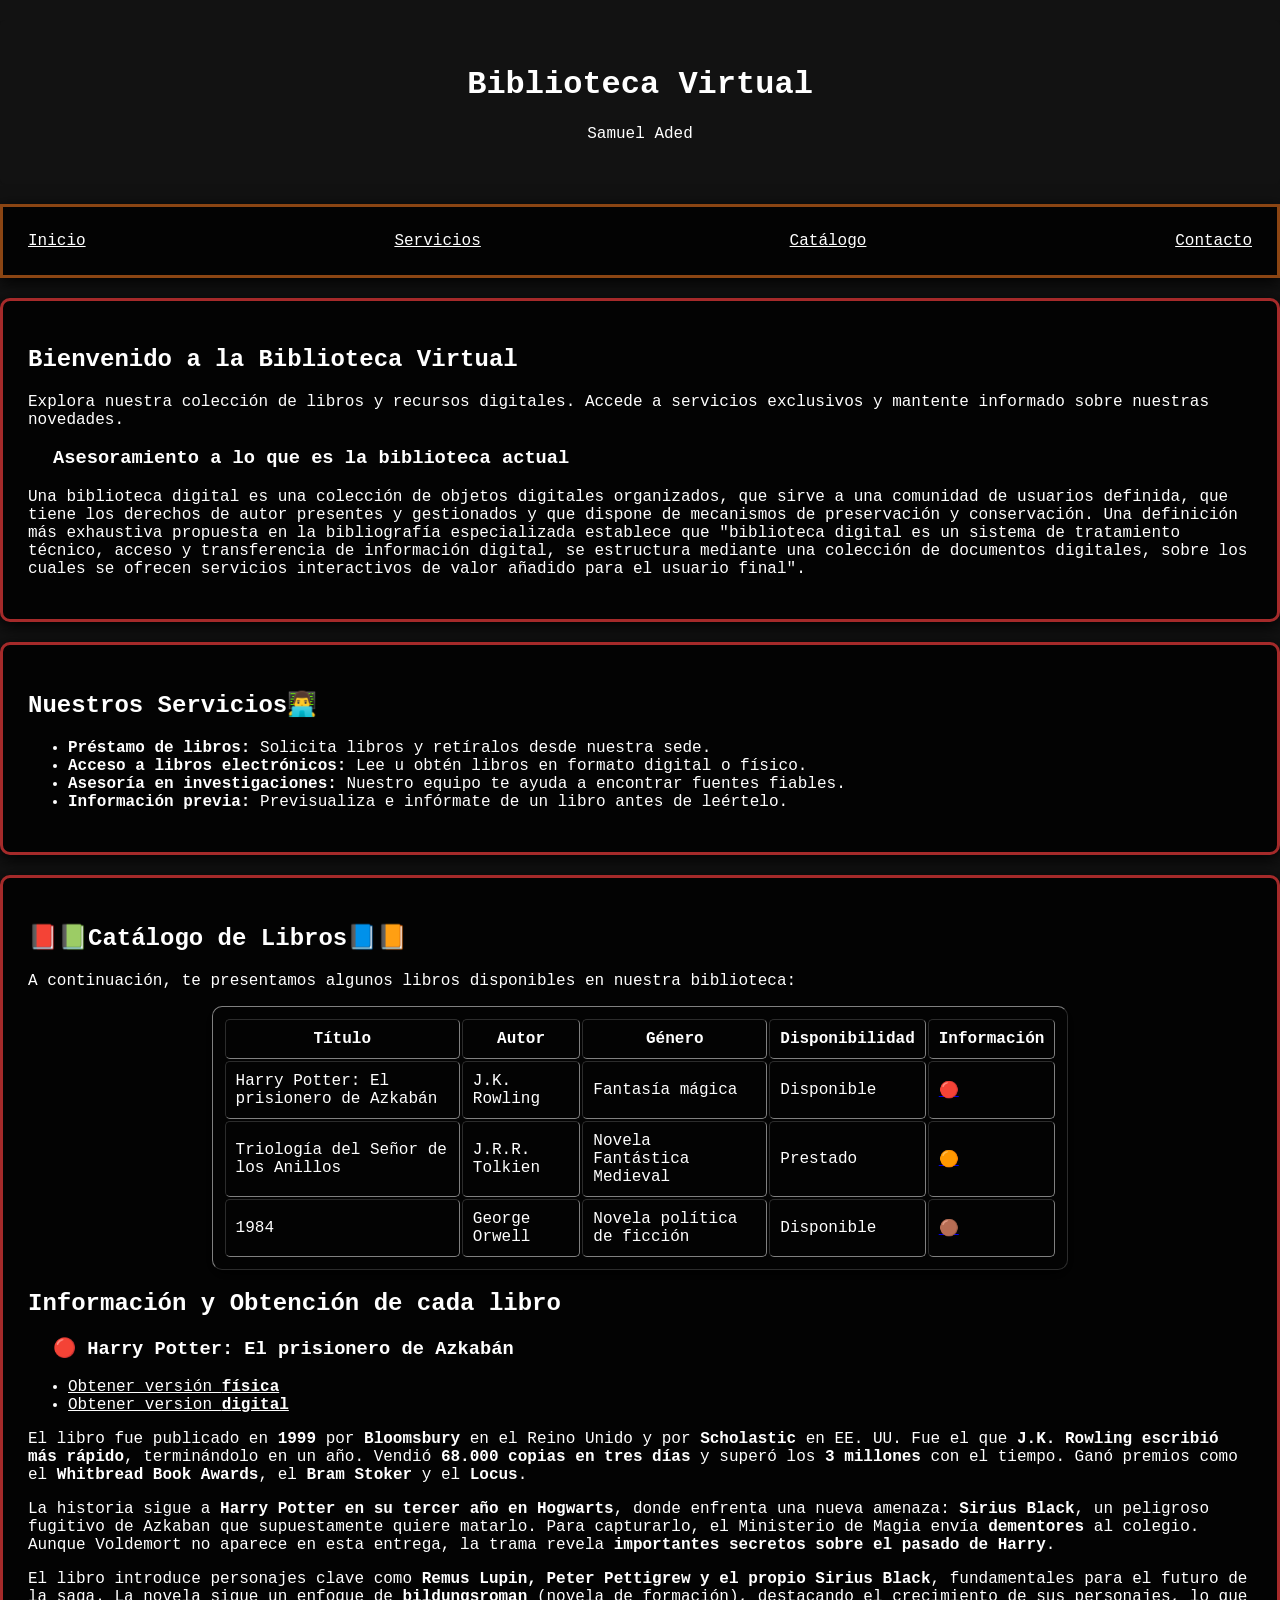
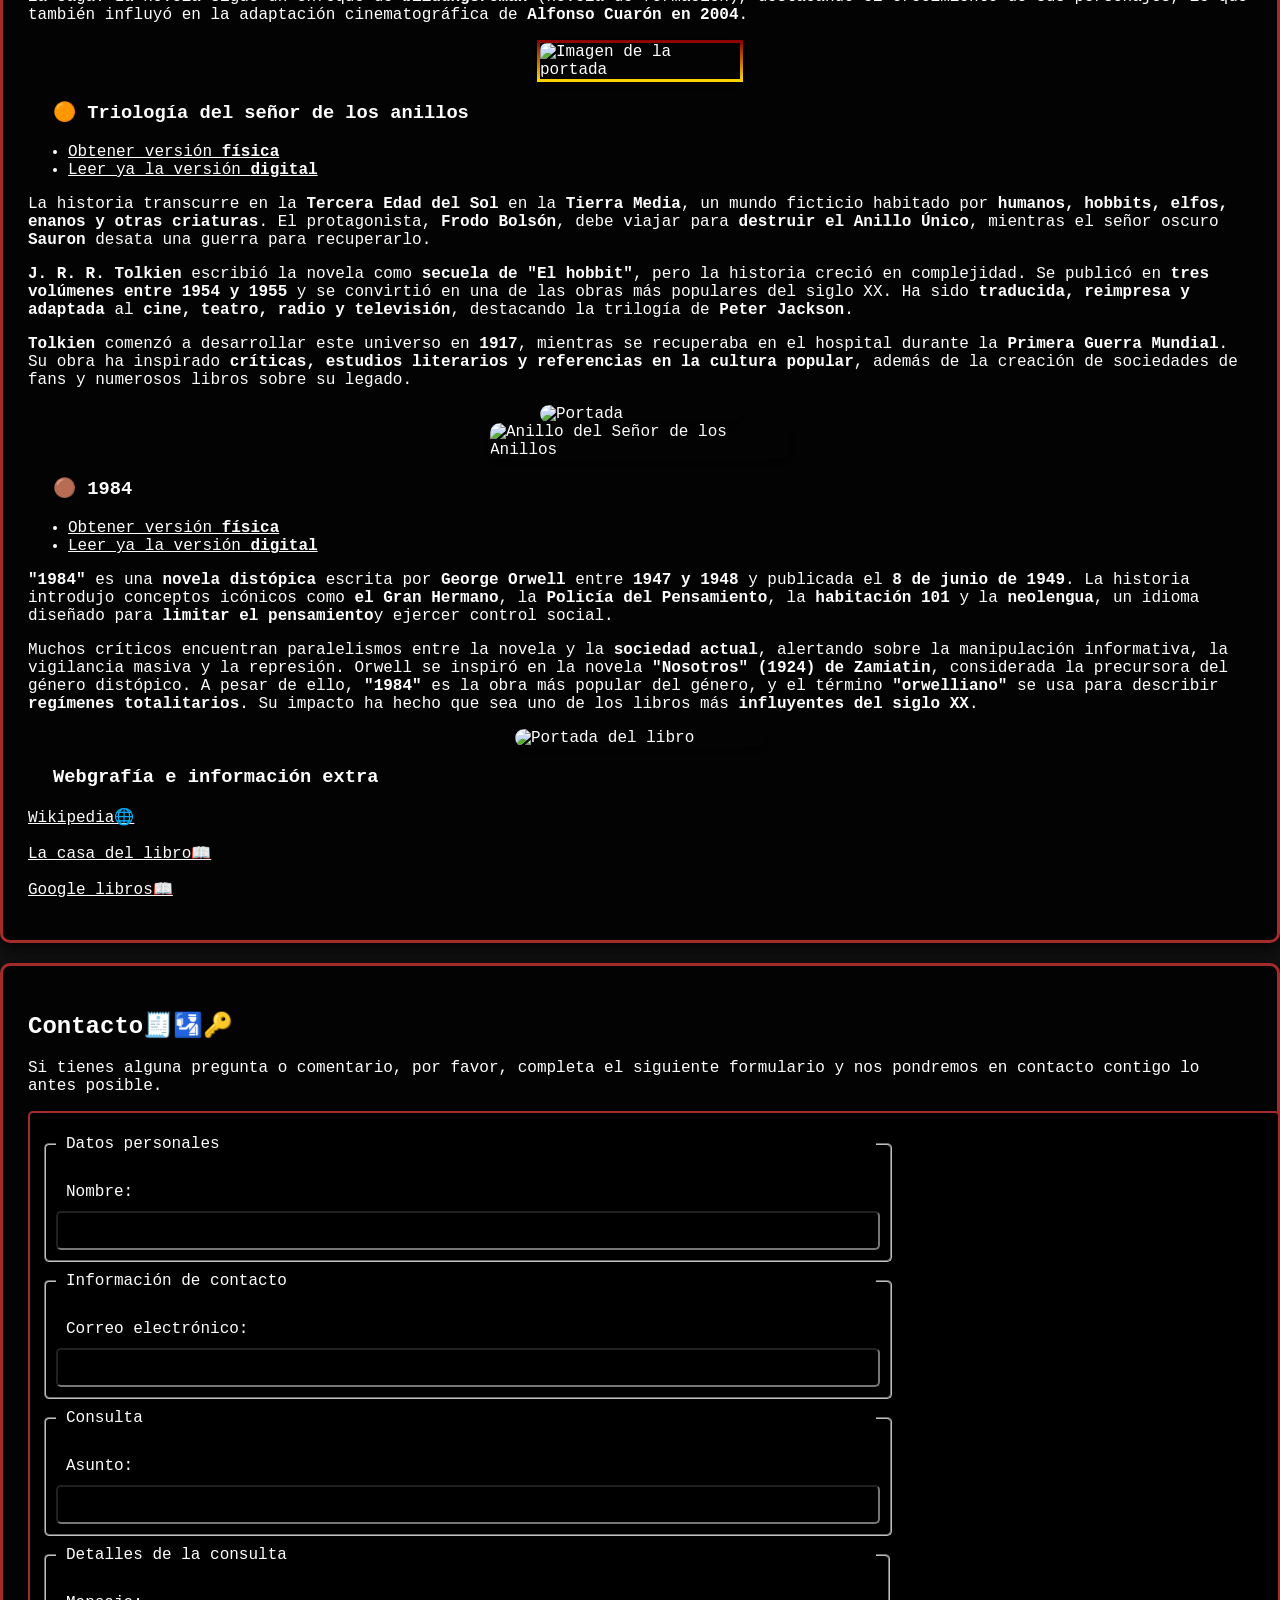
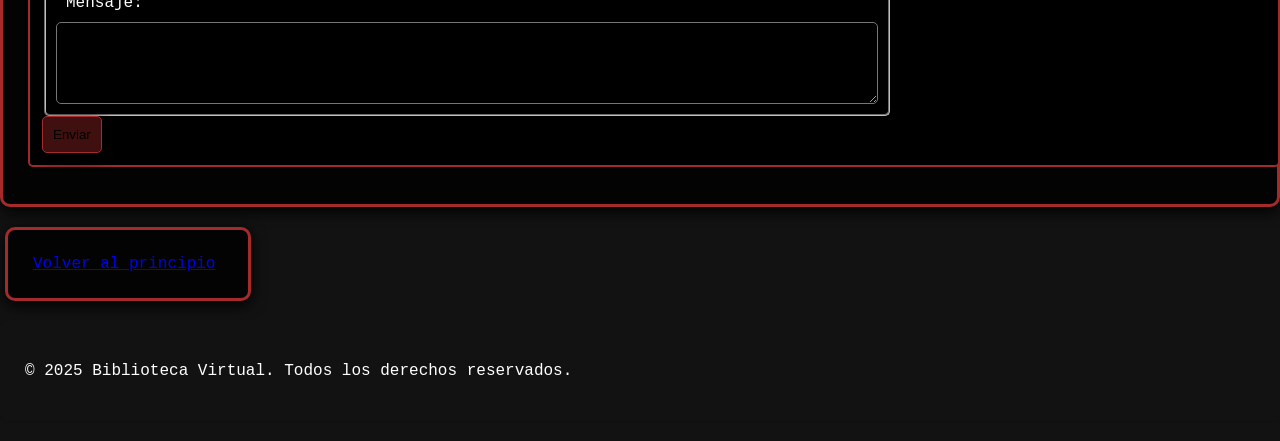
==== index.html @ c6404fad "Rename Biblioteca.html to index.html" ====
<!DOCTYPE html>
<html lang="es">
<head>
    <meta charset="UTF-8">
    <meta name="viewport" content="width=device-width, initial-scale=1.0">
    <title>Biblioteca Virtual</title>
    <link rel="stylesheet" href="styles/estilosBiblioteca.css">
</head>
<body>

<header>
    <h1>Biblioteca Virtual</h1>
    <p style="text-align: center">Samuel Aded</p>
</header>
<blockquote>
    <nav>
        <ul>
            <li><a href="#inicio" style="color: white">Inicio</a></li>
            <li><a href="#servicios" style="color: white">Servicios</a></li>
            <li><a href="#catalogo" style="color: white">Catálogo</a></li>
            <li><a href="#contacto" style="color: white">Contacto</a></li>
        </ul>
    </nav>
</blockquote>
<main>
    <section id="inicio">
        <h2>Bienvenido a la Biblioteca Virtual</h2>
        <p>Explora nuestra colección de libros y recursos digitales. Accede a servicios exclusivos y mantente informado sobre nuestras novedades.</p>
        <h3>Asesoramiento a lo que es la biblioteca actual</h3>
            <p>
                Una biblioteca digital es una colección de objetos digitales organizados, que sirve a una comunidad de usuarios definida, que tiene los derechos de autor presentes y gestionados y que dispone de mecanismos de preservación
                y conservación. Una definición más exhaustiva propuesta en la bibliografía especializada establece que "biblioteca digital es un sistema de tratamiento técnico, acceso y transferencia de información digital, se estructura
                mediante una colección de documentos digitales, sobre los cuales se ofrecen servicios interactivos de valor añadido para el usuario final".
            </p>
    </section>
</main>

<main>
    <section id="servicios">
        <h2>Nuestros Servicios👨‍💻</h2>
        <ul>
            <li><strong>Préstamo de libros:</strong> Solicita libros y retíralos desde nuestra sede.</li>
            <li><strong>Acceso a libros electrónicos:</strong> Lee u obtén libros en formato digital o físico.</li>
            <li><strong>Asesoría en investigaciones:</strong> Nuestro equipo te ayuda a encontrar fuentes fiables.</li>
            <li><strong>Información previa:</strong> Previsualiza e infórmate de un libro antes de leértelo.</li>
        </ul>
    </section>
</main>

<main>
    <section id="catalogo">
        <h2>📕📗Catálogo de Libros📘📙</h2>
        <p>A continuación, te presentamos algunos libros disponibles en nuestra biblioteca:</p>

        <table border="1">
            <tr>
                <th>Título</th>
                <th>Autor</th>
                <th>Género</th>
                <th>Disponibilidad</th>
                <th>Información</th>
            </tr>
            <tr>
                <td>Harry Potter: El prisionero de Azkabán</td>
                <td>J.K. Rowling</td>
                <td>Fantasía mágica</td>
                <td>Disponible</td>
                <td><a href="#harryPotter">🔴</a></td>
            <tr>
                <td>Triología del Señor de los Anillos</td>
                <td>J.R.R. Tolkien</td>
                <td>Novela Fantástica Medieval</td>
                <td>Prestado</td>
                <td><a href="#TSA">🟠</a></td>
            </tr>
            <tr>
                <td>1984</td>
                <td>George Orwell</td>
                <td>Novela política de ficción</td>
                <td>Disponible</td>
                <td><a href="#1984">🟤</a></td>
            </tr>
        </table>
    </section>
    <section>
        <h2>Información y Obtención de cada libro</h2>
        <h3 id="harryPotter">🔴 Harry Potter: El prisionero de Azkabán</h3>
            <nav>
                <ul>
                    <li><a href="https://www.casadellibro.com/libro-harry-potter-y-el-prisionero-de-azkaban-harry-potter-3/9788418173028/11459797" style="color: white">
                        Obtener versión <strong>física</strong></a></li>
                    <li><a href="https://www.casadellibro.com/ebook-harry-potter-y-el-prisionero-de-azkaban-ebook/9781781101339/14551501" style="color: white">
                        Obtener version <strong>digital</strong></a></li>
                </ul>
            </nav>
            <p>
                El libro fue publicado en <strong>1999</strong> por <strong>Bloomsbury</strong> en el Reino Unido y por <strong>Scholastic</strong> en EE. UU. Fue el que <strong>J.K. Rowling escribió más rápido</strong>, terminándolo en un año.
                Vendió <strong>68.000 copias en tres días</strong> y superó los <strong>3 millones</strong> con el tiempo. Ganó premios como el <strong>Whitbread Book Awards</strong>, el <strong>Bram Stoker</strong> y el <strong>Locus</strong>.
            </p>
            <p>
                La historia sigue a <strong>Harry Potter en su tercer año en Hogwarts</strong>, donde enfrenta una nueva amenaza: <strong>Sirius Black</strong>, un peligroso fugitivo de Azkaban que supuestamente quiere matarlo. Para capturarlo,
                el Ministerio de Magia envía <strong>dementores</strong> al colegio. Aunque Voldemort no aparece en esta entrega, la trama revela <strong>importantes secretos sobre el pasado de Harry</strong>.
            </p>
            <p>
                El libro introduce personajes clave como <strong>Remus Lupin, Peter Pettigrew y el propio Sirius Black</strong>, fundamentales para el futuro de la saga. La novela sigue un enfoque de <strong>bildungsroman</strong> (novela de
                formación), destacando el crecimiento de sus personajes, lo que también influyó en la adaptación cinematográfica de <strong>Alfonso Cuarón en 2004</strong>.
            </p>
            <img src="https://imagessl0.casadellibro.com/a/l/s7/70/9788418174070.webp" alt="Imagen de la portada" width="200" style="display: block; margin: auto;border: 3px solid transparent; border-image: linear-gradient(darkred, gold) 2">
        <h3 id="TSA">🟠 Triología del señor de los anillos</h3>
            <nav>
                <ul>
                    <li><a href=https://www.amazon.es/Anillos-revisada-Ilustrado-Biblioteca-Tolkien/dp/8445018531?dib=eyJ2IjoiMSJ9.[base64].cpxMJk95zC8MdzN1pEx_nU-EdpZm3P_RPucio3LCh-Q&dib_tag=se&keywords=trilogía+del+señor+de+los+anillos&qid=1739137081&sr=8-3" style="color: white">
                        Obtener versión <strong>física</strong></a></li>
                    <li><a href="https://www.google.es/books/edition/Trilogía_El_Señor_de_los_Anillos/q_P7oMO3lC4C?hl=es&gbpv=1&printsec=frontcover" style="color: white">
                        Leer ya la versión <strong>digital</strong></a></li>
                </ul>
            </nav>
            <p>
                La historia transcurre en la <strong>Tercera Edad del Sol</strong> en la <strong>Tierra Media</strong>, un mundo ficticio habitado por <strong>humanos, hobbits, elfos, enanos y otras criaturas</strong>.
                El protagonista, <strong>Frodo Bolsón</strong>, debe viajar para <strong>destruir el Anillo Único</strong>, mientras el señor oscuro <strong>Sauron</strong> desata una guerra para recuperarlo.
            </p>
            <p>
                <strong>J. R. R. Tolkien</strong> escribió la novela como <strong>secuela de "El hobbit"</strong>, pero la historia creció en complejidad. Se publicó en <strong>tres volúmenes entre 1954 y 1955</strong> y se convirtió en una
                de las obras más populares del siglo XX. Ha sido <strong>traducida, reimpresa y adaptada</strong> al <strong>cine, teatro, radio y televisión</strong>, destacando la trilogía de <strong>Peter Jackson</strong>.
            </p>
            <p>
                <strong>Tolkien</strong> comenzó a desarrollar este universo en <strong>1917</strong>, mientras se recuperaba en el hospital durante la <strong>Primera Guerra Mundial</strong>.
                Su obra ha inspirado <strong>críticas, estudios literarios y referencias en la cultura popular</strong>, además de la creación de sociedades de fans y numerosos libros sobre su legado.
            </p>
        <img src="https://books.google.es/books/content?id=q_P7oMO3lC4C&hl=es&pg=PA1&img=1&zoom=3&bul=1&sig=ACfU3U0iLz58z0JLyBxZXU6FgjMNmEV2tg&w=1280" alt="Portada" width="200">
        <img src="https://upload.wikimedia.org/wikipedia/commons/7/7d/El_Señor_de_los_Anillos_lectura.jpg" alt="Anillo del Señor de los Anillos" width="300">
        <h3 id="1984">🟤 1984</h3>
            <nav>
                <ul>
                    <li><a href="https://www.casadellibro.com/libro-1984/9788499890944/2034881" style="color: white">
                        Obtener versión <strong>física</strong></a></li>
                    <li><a href="https://www.google.es/books/edition/1984/fHm2EAAAQBAJ?hl=es&gbpv=1&dq=1984&printsec=frontcover" style="color: white">
                        Leer ya la versión <strong>digital</strong></a></li>
                </ul>
            </nav>
            <p>
                <strong>"1984"</strong> es una <strong>novela distópica</strong> escrita por <strong>George Orwell</strong> entre <strong>1947 y 1948</strong> y publicada el <strong>8 de junio de 1949</strong>. La historia introdujo conceptos
                icónicos como <strong>el Gran Hermano</strong>, la <strong>Policía del Pensamiento</strong>, la <strong>habitación 101</strong> y la <strong>neolengua</strong>, un idioma diseñado para
                <strong>limitar el pensamiento</strong>y ejercer control social.
            </p>
            <p>
                Muchos críticos encuentran paralelismos entre la novela y la <strong>sociedad actual</strong>, alertando sobre la manipulación informativa, la vigilancia masiva y la represión. Orwell se inspiró en la novela <strong>"Nosotros"
                (1924) de Zamiatin</strong>, considerada la precursora del género distópico. A pesar de ello, <strong>"1984"</strong> es la obra más popular del género, y el término <strong>"orwelliano"</strong> se usa para describir
                <strong>regímenes totalitarios</strong>. Su impacto ha hecho que sea uno de los libros más <strong>influyentes del siglo XX</strong>.
            </p>
            <img src="https://imagessl4.casadellibro.com/a/l/s7/44/9788499890944.webp" alt="Portada del libro" width="250">
        <h3>Webgrafía e información extra</h3>
            <p><a href="https://es.wikipedia.org" style="color: white">Wikipedia🌐</a></p>
            <p><a href="https://www.casadellibro.com" style="color: white">La casa del libro📖</a></p>
            <p><a href="https://books.google.com" style="color: white">Google libros📖</a></p>

    </section>
</main>

<main id="contacto">
    <section>
        <h2>Contacto🧾🛂🔑</h2>
        <p>Si tienes alguna pregunta o comentario, por favor, completa el siguiente formulario y nos pondremos en contacto contigo lo antes posible.</p>

        <form action="DatosFormulario.html" method="POST">

            <fieldset>
                <legend>Datos personales</legend>

                <label for="nombre">Nombre:</label>
                <input type="text" id="nombre" name="nombre" required>
            </fieldset>

            <fieldset>
                <legend>Información de contacto</legend>

                <label for="email">Correo electrónico:</label>
                <input type="email" id="email" name="email" required>
            </fieldset>

            <fieldset>
                <legend>Consulta</legend>

                <label for="asunto">Asunto:</label>
                <input type="text" id="asunto" name="asunto" required>
            </fieldset>

            <fieldset>
                <legend>Detalles de la consulta</legend>

                <label for="mensaje">Mensaje:</label>
                <textarea id="mensaje" name="mensaje" rows="4" required></textarea>
            </fieldset>
            <button type="submit">Enviar</button>
        </form>
    </section>


</main>

<main style="display: block; margin: 5px; max-width: 190px">
    <div class="back-to-top">
        <a href="#">Volver al principio</a>
    </div>
</main>

<footer>
    <p>&copy; 2025 Biblioteca Virtual. Todos los derechos reservados.</p>
    <p
</footer>
</body>

</html>
---- styles/estilosBiblioteca.css ----
body{
    font-family: "Courier New", Courier, monospace;
    margin: clamp(20px, 20px, 20px) 0;
    color: white;
    background-color: #121212;
    background-image: url("https://static.nationalgeographic.es/files/styles/image_3200/public/006-library-biblioteca-angelica-a-roma_0002.jpg?w=1900&h=1523");
    background-repeat: no-repeat;
    background-size: cover;
    background-position: center;
}
header, footer {
    font-family: "Courier New", Courier, monospace;
    background-color: #121212;
    color: white;
    border-radius: 5px;
    box-shadow: #121212 1px 1px 1px;
    margin: clamp(20px, 20px, 20px) 0;
    padding: 25px;
    backdrop-filter: blur(20px);
}

blockquote {
    padding: 25px;
    border: 3px solid saddlebrown;
    box-shadow: 0 4px 15px black;
    background: rgba(0, 0, 0, 0.8);
    backdrop-filter: blur(25px);
    max-width: 2000px;
    margin: 20px auto;

        nav ul {
        display: flex;
        flex-direction: row;
        justify-content: space-between;
        align-items: center;
        list-style-type: none;
        margin: 0;
        padding: 0;
    }
}

h1 {
    font-family: "Courier New", Courier, monospace;
    color: white;
    text-align: center;
}

h2 {
    font-family: "Courier New", Courier, monospace;
    color: white;
}

h3  {
    font-family: "Courier New", Courier, monospace;
    color: white;
    text-indent: 25px;
}

main {
    max-width: 1500px;
    margin: 20px auto;
    padding: 25px;
    border-radius: 10px;
    border: 3px solid brown;
    box-shadow: 0 4px 15px black;
    background: rgba(0, 0, 0, 0.8);
    backdrop-filter: blur(25px);
}
table {
    width: 70%;
    padding: 10px;
    border-radius: 10px;
    box-shadow: 0 4px 15px black;
    margin: auto;

}
th{
    padding: 10px;
    border-radius: 5px;
    text-align: center;
    color: white;
}
td {
    padding: 10px;
    border-radius: 5px;
}
img {
    height: auto;
    display: block;
    margin: auto;
    border-radius: 10px;
    box-shadow: 0 4px 15px black;
}
form {
    width: 100%;
    margin: 12px 0;
    padding: 12px;
    border: 2px solid brown;
    border-radius: 5px;
    background-color: black;
    backdrop-filter: blur(20px);
}
fieldset, legend, label, input, textarea {
    display: block;
    width: 800px;
    padding: 10px;
    border-radius: 5px;
    color: white;
}
input, textarea {
    background-color: black;
}
button {
    padding: 10px;
    border-radius: 5px;
    text-align: center;
    border: 1px solid brown;
    box-shadow: 0 4px 15px black;
    background-color: rgba(165, 42, 42, 0.39);
}
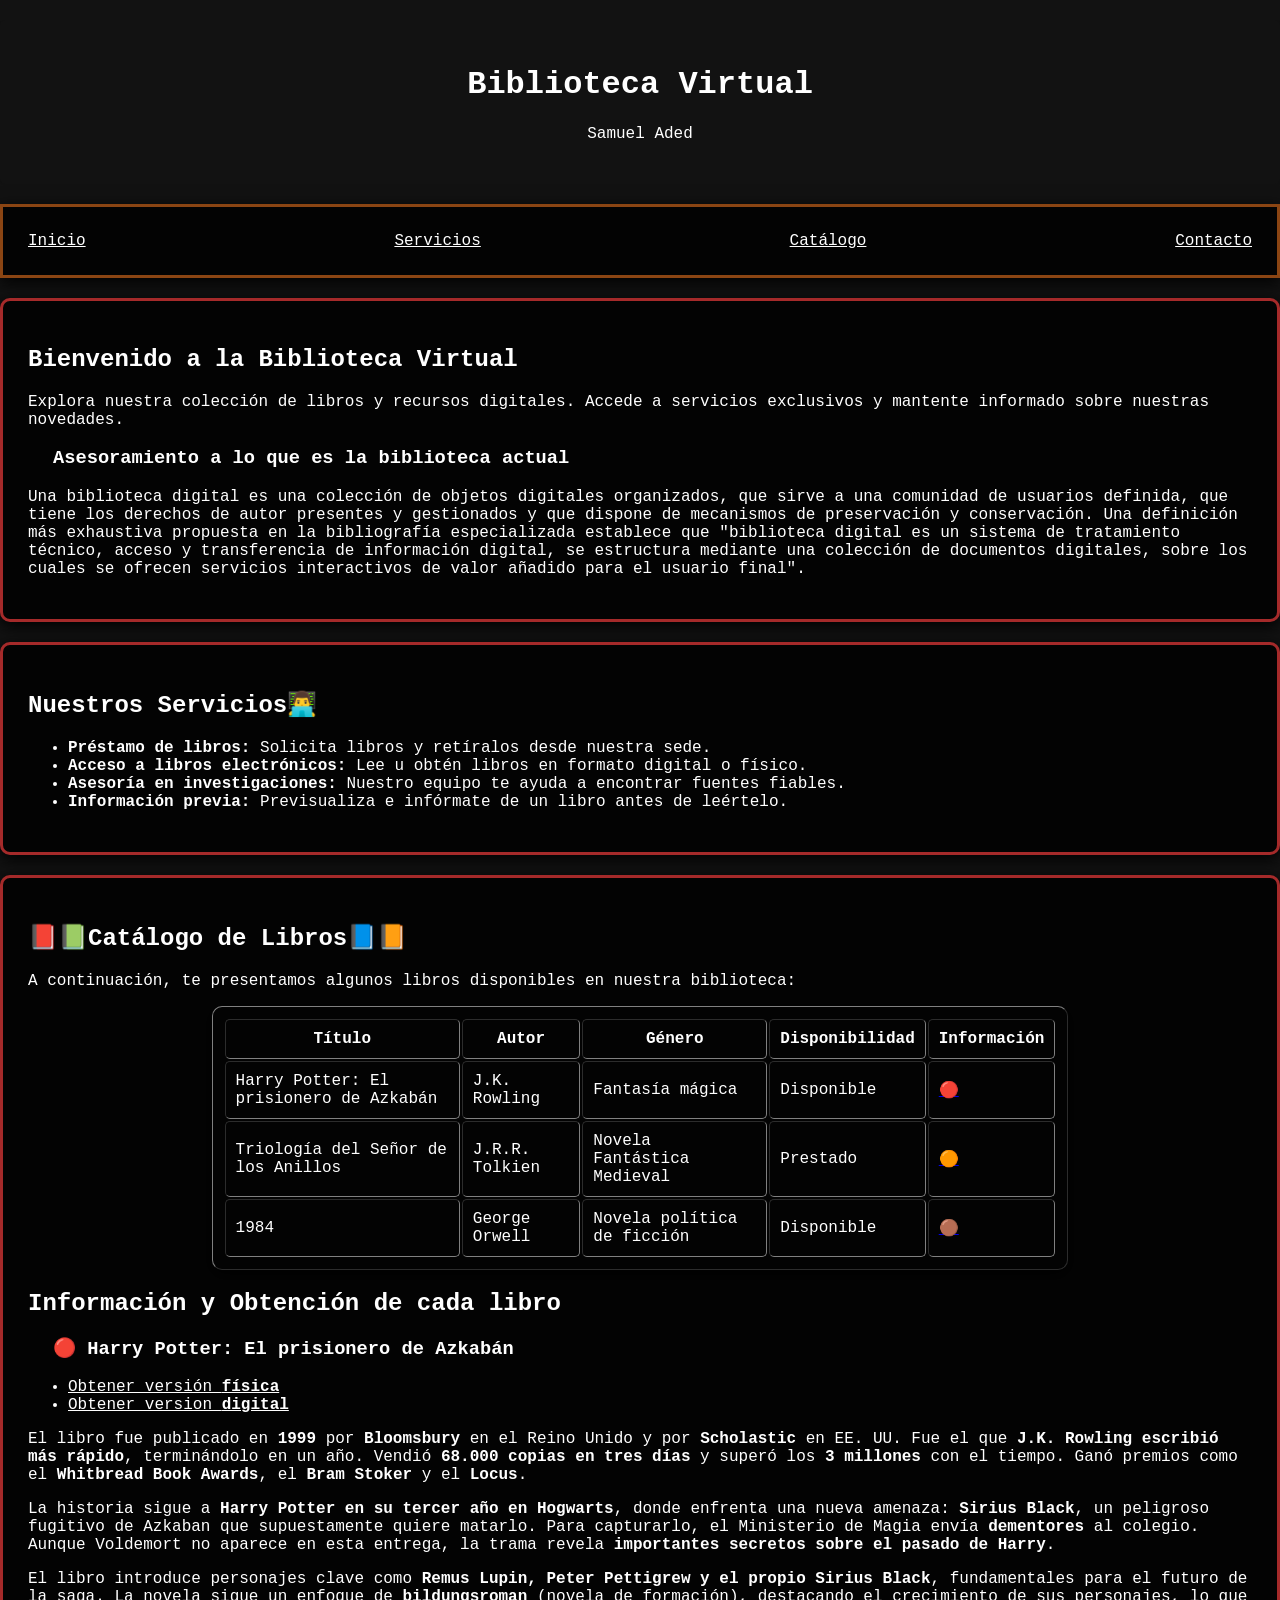
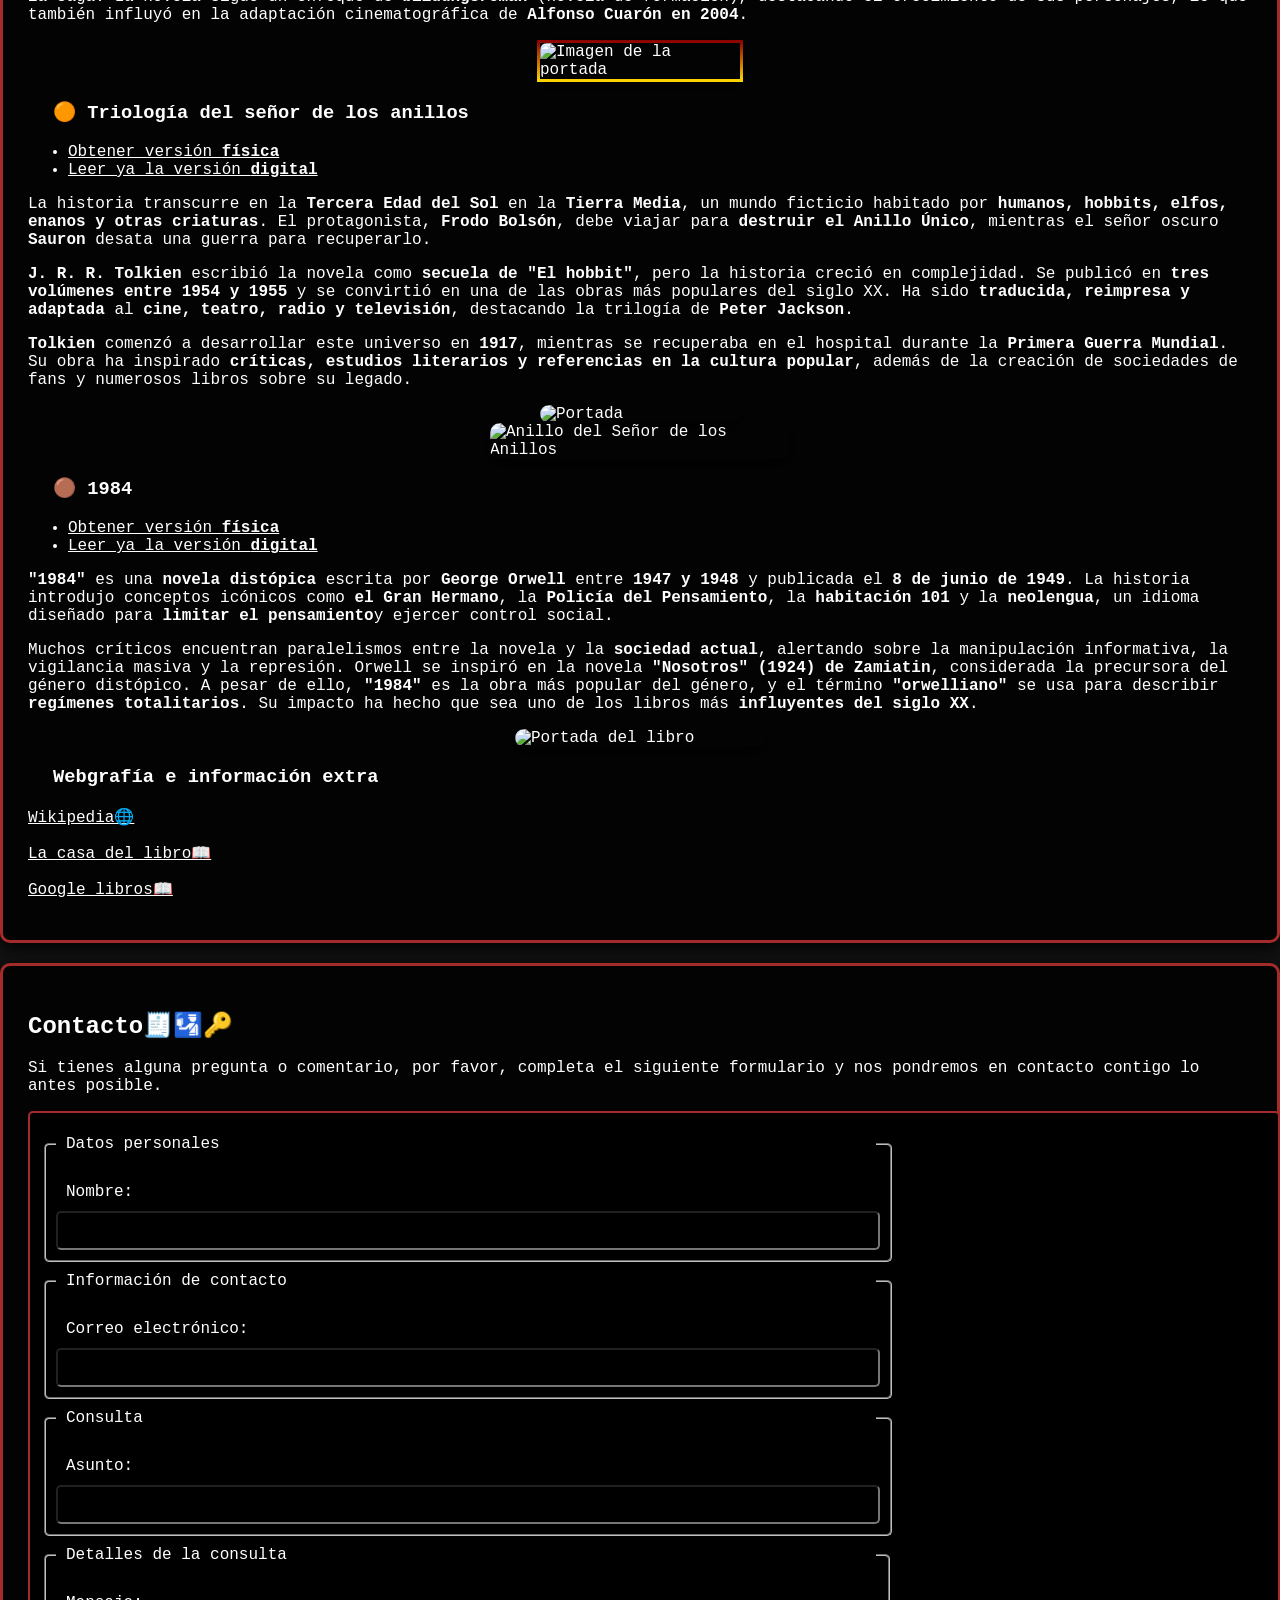
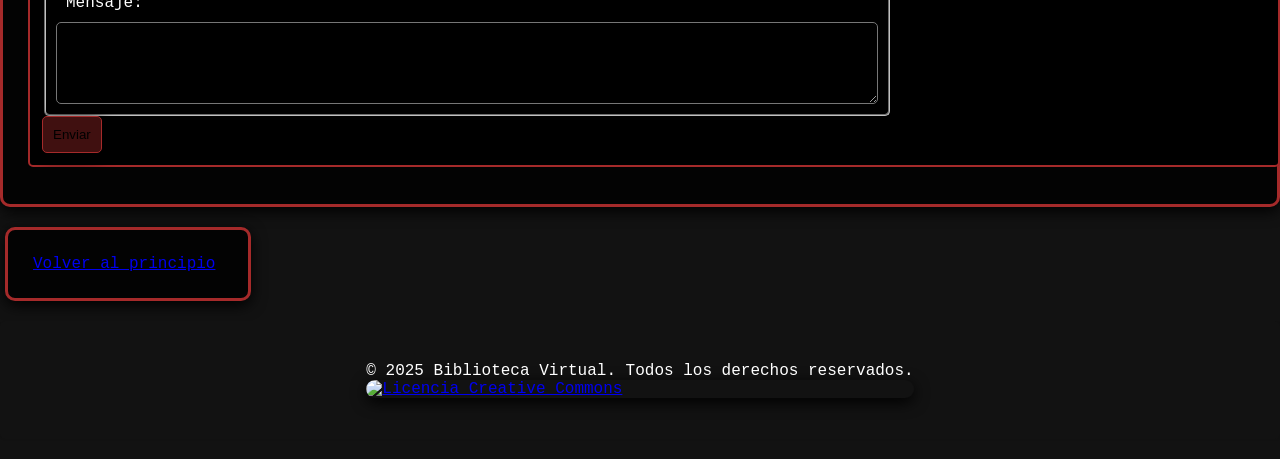
==== commit 5a0e2507: "Licencia de Creative Commons" ====
--- a/index.html
+++ b/index.html
@@ -205,8 +205,13 @@
 </main>
 
 <footer>
-    <p>&copy; 2025 Biblioteca Virtual. Todos los derechos reservados.</p>
-    <p
+    <p>
+        &copy; 2025 Biblioteca Virtual. Todos los derechos reservados.
+        <a rel="license" href="https://creativecommons.org/licenses/by-nc-sa/4.0/" target="_blank">
+            <img alt="Licencia Creative Commons"
+                 src="https://i.creativecommons.org/l/by-nc-sa/4.0/88x31.png">
+        </a>
+    </p>
 </footer>
 </body>
 
--- a/styles/estilosBiblioteca.css
+++ b/styles/estilosBiblioteca.css
@@ -17,6 +17,12 @@
     margin: clamp(20px, 20px, 20px) 0;
     padding: 25px;
     backdrop-filter: blur(20px);
+}
+
+footer {
+    display: flex;
+    justify-content: center;
+    align-items: center;
 }
 
 blockquote {
